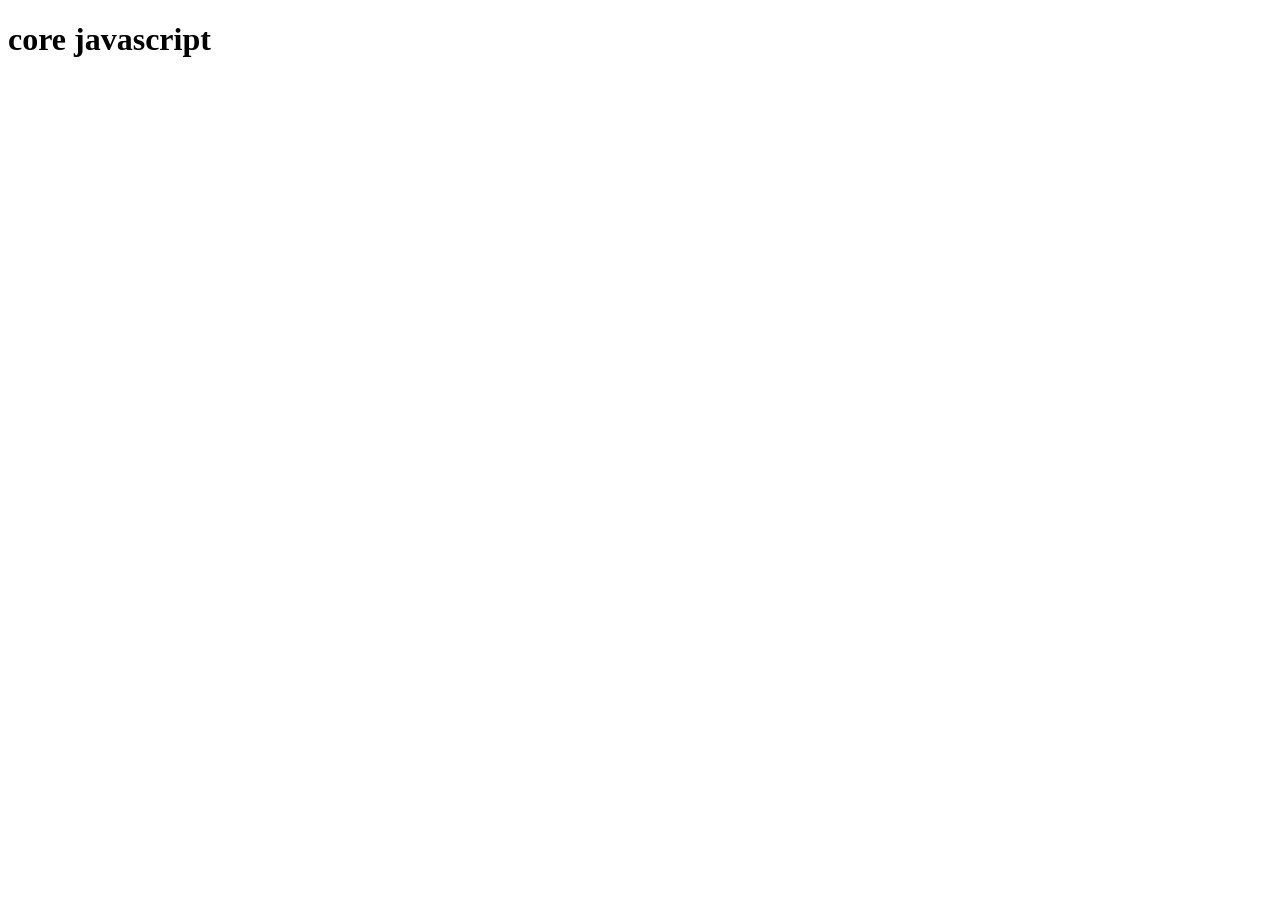
==== client/index.html @ 2656752e "250602: condition까지의 내용" ====
<!DOCTYPE html>
<html lang="ko-KR">
<head>
  <title>자바스크립트 학습</title>
  <meta charset="UTF-8" />
  <meta name="viewport" content="width=device-width, initial-scale=1.0" />
  <link rel="shortcut icon" href="./assets/favicon.svg" type="image/x-icon" />
  <link rel="stylesheet" href="./style.css" />
  <script src="./chapter/core/09-4.condition.js"></script>
</head>
<body>
  
  <h1>
    <span>core</span>
    <span>javascript</span>
  </h1>
</body>
</html>
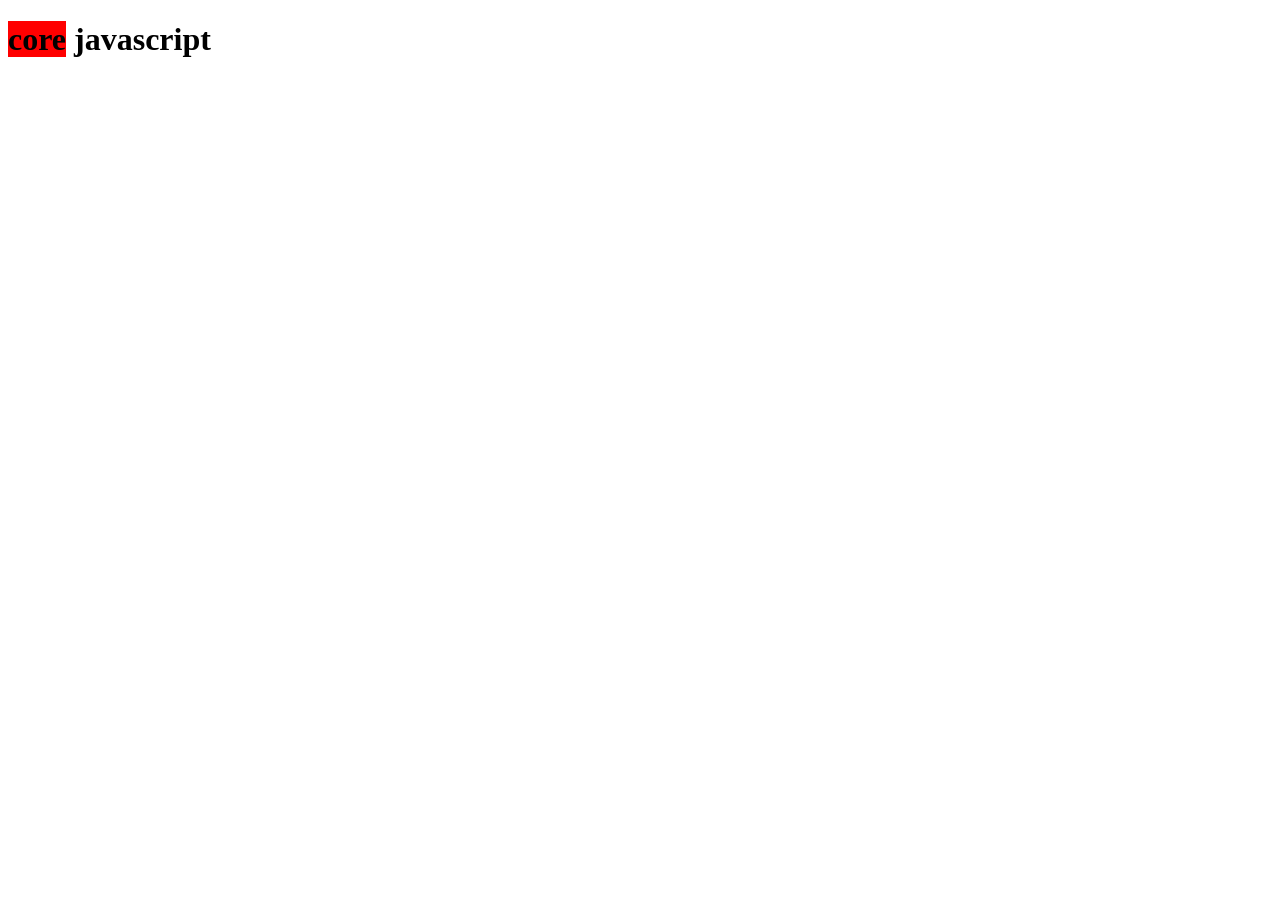
==== commit cf36b46d: "250605: 화살표 함수 기본까지의 내용" ====
--- a/client/index.html
+++ b/client/index.html
@@ -6,13 +6,13 @@
   <meta name="viewport" content="width=device-width, initial-scale=1.0" />
   <link rel="shortcut icon" href="./assets/favicon.svg" type="image/x-icon" />
   <link rel="stylesheet" href="./style.css" />
-  <script src="./chapter/core/09-4.condition.js"></script>
+  <script src="./chapter/core/11-3.function.js" defer></script>
 </head>
 <body>
   
   <h1>
-    <span>core</span>
-    <span>javascript</span>
+    <span class="first">core</span>
+    <span class="second">javascript</span>
   </h1>
 </body>
 </html>
--- a/client/style.css
+++ b/client/style.css
@@ -0,0 +1,7 @@
+
+
+
+
+.first{
+  background-color: red;
+}
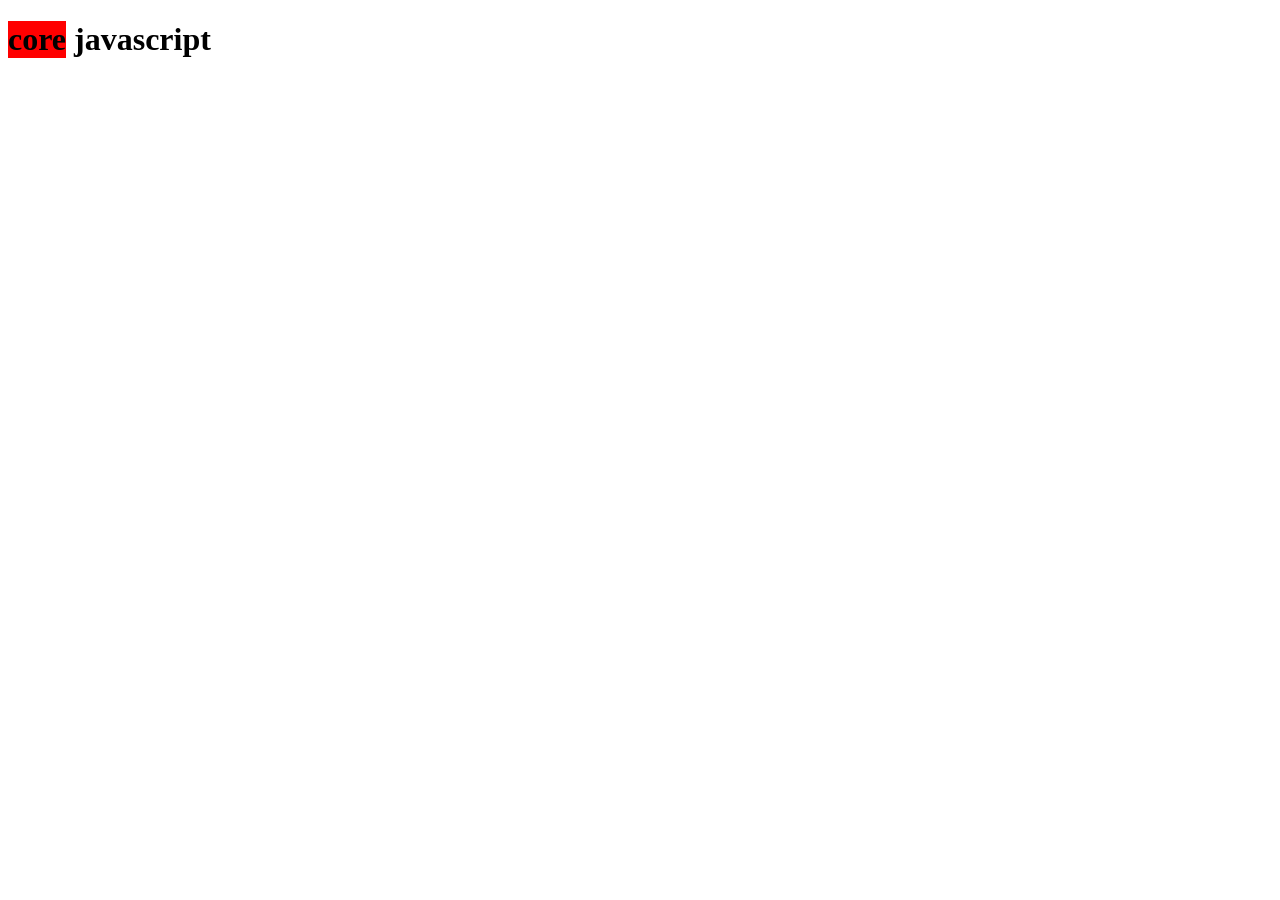
==== commit cc575851: "250612: 코어 완료" ====
--- a/client/index.html
+++ b/client/index.html
@@ -6,7 +6,8 @@
   <meta name="viewport" content="width=device-width, initial-scale=1.0" />
   <link rel="shortcut icon" href="./assets/favicon.svg" type="image/x-icon" />
   <link rel="stylesheet" href="./style.css" />
-  <script src="./chapter/core/11-3.function.js" defer></script>
+  <script src="./chapter/utils/type.js"></script>
+  <script src="./chapter/core/20.tryCatch.js" defer></script>
 </head>
 <body>
   
@@ -14,5 +15,22 @@
     <span class="first">core</span>
     <span class="second">javascript</span>
   </h1>
+
+  <!-- <button type="button" class="btn">click me!</button>
+
+
+      <form class="todo">
+    <label for="txt">TODO:</label>
+    <input type="text" id="txt" class="todoInput" />
+    <button class="todoButton">ADD</button>
+  </form>
+
+
+  <div class="space">
+    <div class="circle"></div>
+  </div> -->
+
+  <ul></ul>
+
 </body>
 </html>
--- a/client/style.css
+++ b/client/style.css
@@ -1,7 +1,37 @@
 
+
+
+span{
+  display: inline-block;
+}
 
 
 
 .first{
   background-color: red;
+}
+
+
+.space{
+  width: 100vw;
+  height: 100vh;
+  position: absolute;
+  left: 0;
+  top: 0;
+  display: flex;
+  justify-content: center;
+  align-items: center;
+
+  div{
+    position: absolute;
+  }
+}
+
+
+
+.circle{
+  width: 30px;
+  height: 30px;
+  border-radius: 50%;
+  background-color: dodgerblue;
 }
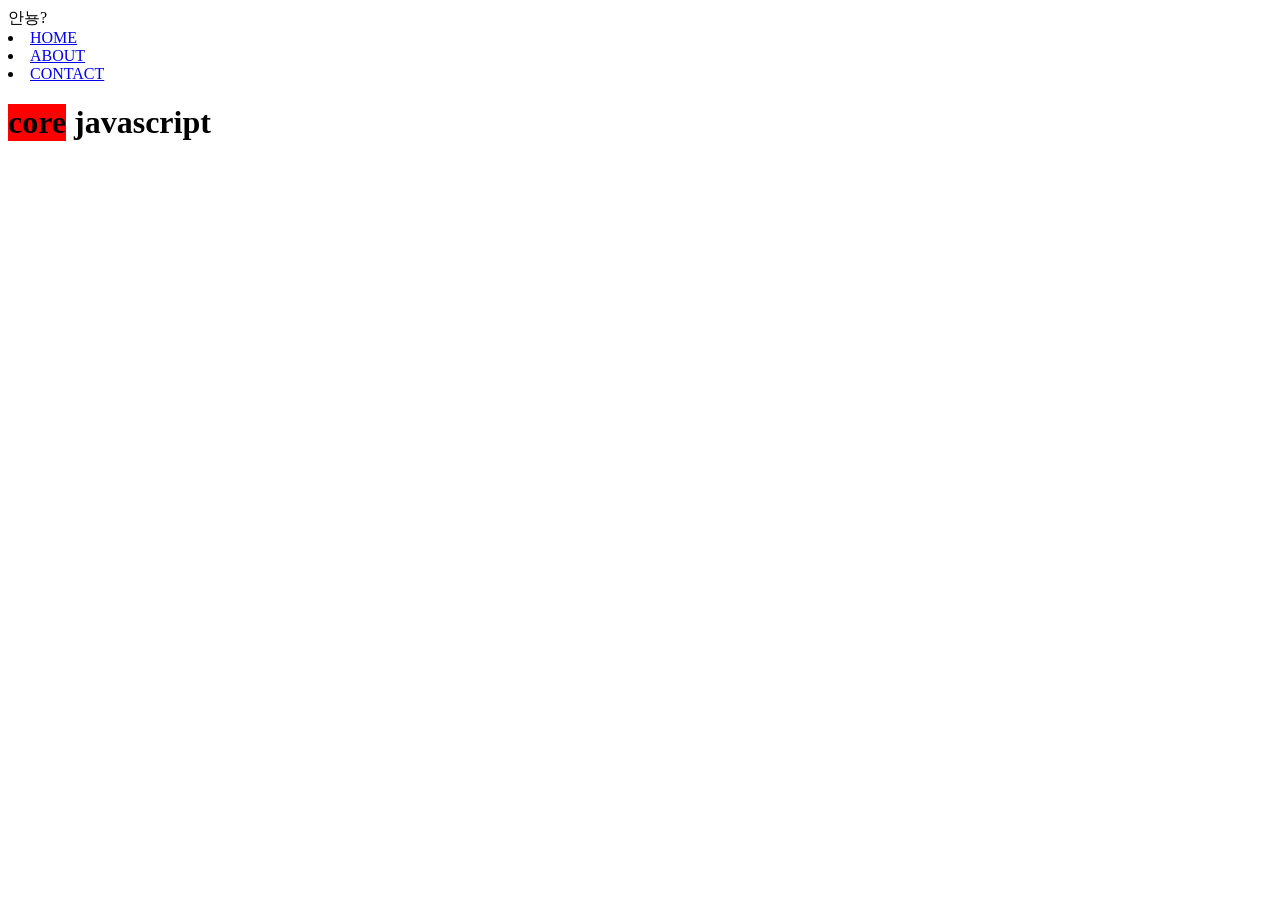
==== commit f4578caf: "250613: attribute까지의 내용" ====
--- a/client/index.html
+++ b/client/index.html
@@ -6,11 +6,25 @@
   <meta name="viewport" content="width=device-width, initial-scale=1.0" />
   <link rel="shortcut icon" href="./assets/favicon.svg" type="image/x-icon" />
   <link rel="stylesheet" href="./style.css" />
+  <script src="https://cdn.jsdelivr.net/npm/gsap@3.13.0/dist/gsap.min.js"></script>
   <script src="./chapter/utils/type.js"></script>
-  <script src="./chapter/core/20.tryCatch.js" defer></script>
+  <script src="./chapter/utils/getNode.js"></script>
+  <script src="./chapter/dom/04.attribute.js" defer></script>
 </head>
 <body>
+
+  <div class="about">안뇽?</div>
   
+  <nav class="navigation">
+    <li><a href="/">HOME</a></li>
+    <li class="about"><a href="/about">ABOUT</a></li>
+    <li data-name="contact"><a href="/contact">CONTACT</a></li>
+  </nav>
+
+
+  <div id="app"></div>
+
+
   <h1>
     <span class="first">core</span>
     <span class="second">javascript</span>
@@ -30,7 +44,11 @@
     <div class="circle"></div>
   </div> -->
 
-  <ul></ul>
+  <ul>
+
+  </ul>
+
+  <video autoplay id="videoElement"></video>
 
 </body>
 </html>
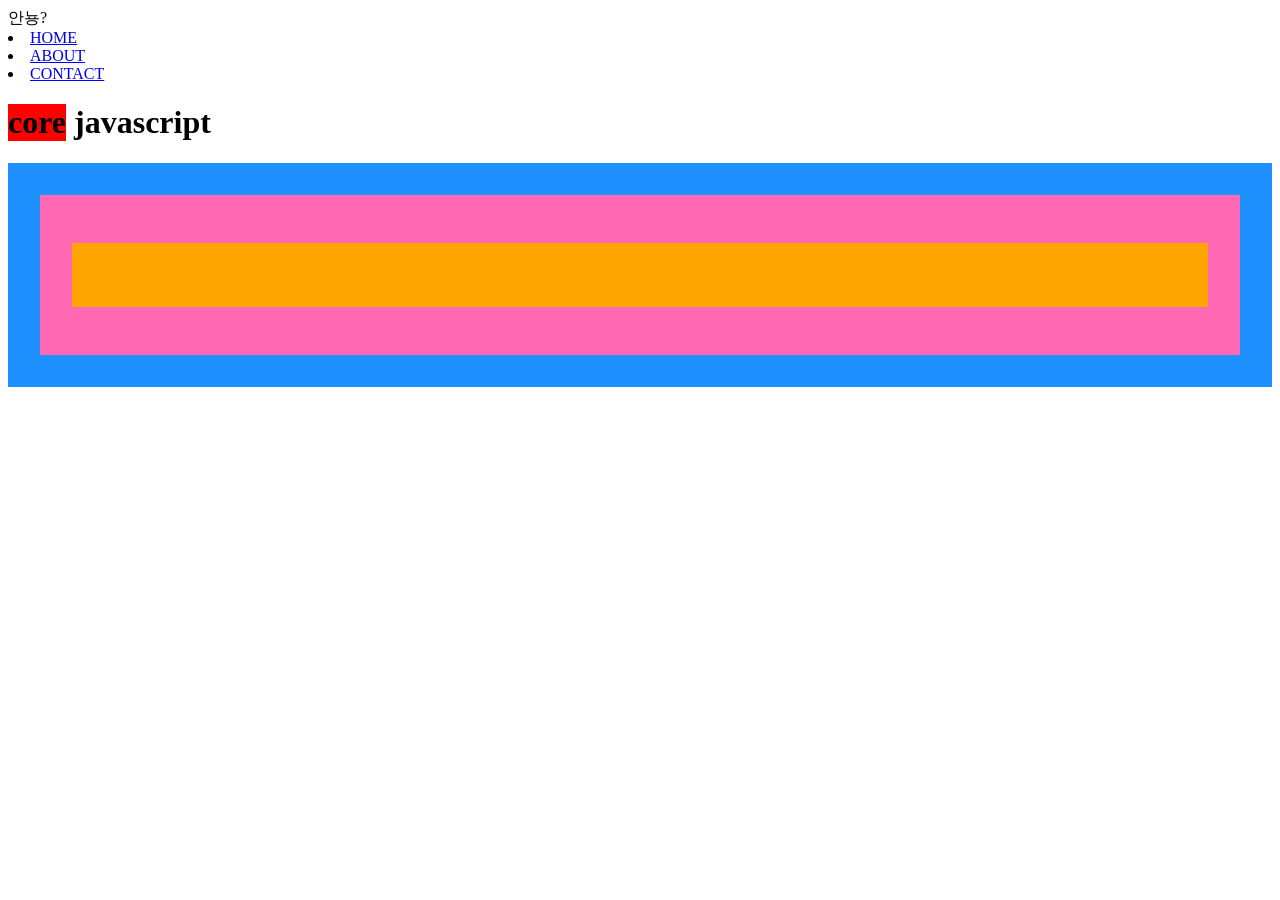
==== commit f65bec5f: "250613: event까지의 내용" ====
--- a/client/index.html
+++ b/client/index.html
@@ -9,7 +9,8 @@
   <script src="https://cdn.jsdelivr.net/npm/gsap@3.13.0/dist/gsap.min.js"></script>
   <script src="./chapter/utils/type.js"></script>
   <script src="./chapter/utils/getNode.js"></script>
-  <script src="./chapter/dom/04.attribute.js" defer></script>
+  <script src="./chapter/utils/insert.js"></script>
+  <script src="./chapter/dom/09.event.js" defer></script>
 </head>
 <body>
 
@@ -30,25 +31,15 @@
     <span class="second">javascript</span>
   </h1>
 
-  <!-- <button type="button" class="btn">click me!</button>
+  <section>
+    <article>
+      <p></p>
+    </article>
+  </section>
 
-
-      <form class="todo">
-    <label for="txt">TODO:</label>
-    <input type="text" id="txt" class="todoInput" />
-    <button class="todoButton">ADD</button>
-  </form>
-
-
-  <div class="space">
-    <div class="circle"></div>
+  <!-- <div class="ground">
+    <div class="ball"><img src="https://en.js.cx/clipart/ball.svg" alt="축구공" /></div>
   </div> -->
-
-  <ul>
-
-  </ul>
-
-  <video autoplay id="videoElement"></video>
 
 </body>
 </html>
--- a/client/style.css
+++ b/client/style.css
@@ -34,4 +34,40 @@
   height: 30px;
   border-radius: 50%;
   background-color: dodgerblue;
+}
+
+
+.ground{
+  width: 400px;
+  height: 300px;
+  border: 5px solid black;
+  position: absolute;
+  left: 50%;
+  top: 50%;
+  translate:-50% -50%;
+  background-color: rgb(24, 110, 24);
+  /* cursor: none; */
+}
+
+
+.ball{
+  display: inline-block;
+  /* transition: all .2s; */
+  pointer-events: none;
+}
+
+
+section{
+  background-color: dodgerblue;
+  padding: 2rem;
+
+  article{
+    background-color: hotpink;
+    padding: 2rem;
+
+    p{
+      background-color: orange;
+      padding: 2rem;
+    }
+  }
 }
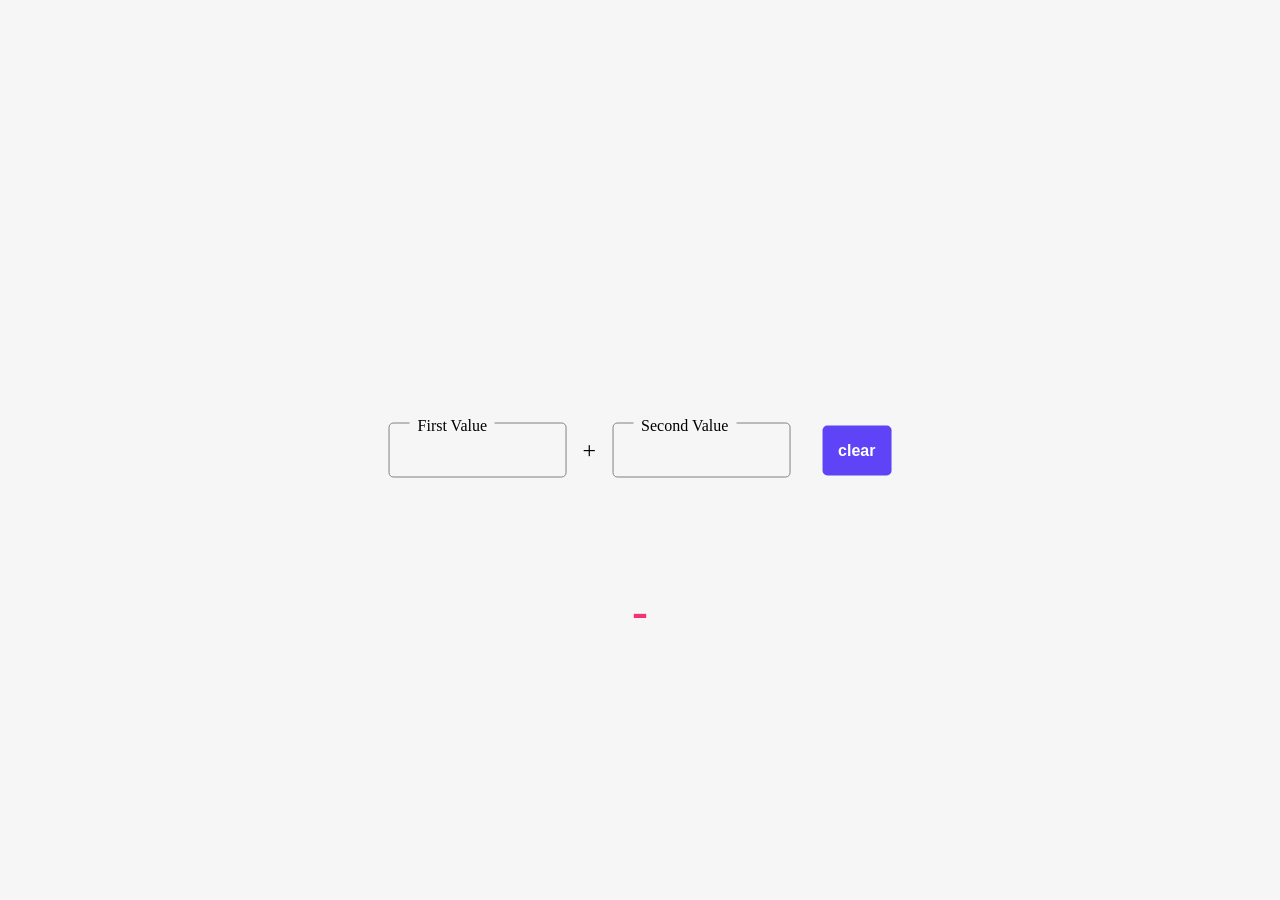
==== commit cb998160: "250617:module까지의 내용" ====
--- a/client/index.html
+++ b/client/index.html
@@ -7,39 +7,32 @@
   <link rel="shortcut icon" href="./assets/favicon.svg" type="image/x-icon" />
   <link rel="stylesheet" href="./style.css" />
   <script src="https://cdn.jsdelivr.net/npm/gsap@3.13.0/dist/gsap.min.js"></script>
-  <script src="./chapter/utils/type.js"></script>
-  <script src="./chapter/utils/getNode.js"></script>
-  <script src="./chapter/utils/insert.js"></script>
-  <script src="./chapter/dom/09.event.js" defer></script>
+
+  <script src="./main.js" type="module"></script>
 </head>
 <body>
 
-  <div class="about">안뇽?</div>
+  <form class="calculator">
+      <div class="first">
+        <label for="firstNumber">First Value</label>
+        <input type="number" name="first" id="firstNumber" required/>
+      </div>
+      
+      <div class="operator"> 
+       +
+      </div>
+      
+      <div class="second">
+        <label for="secondNumber">Second Value</label>
+        <input type="number" name="second" id="secondNumber" required/>
+      </div>
+    
+      <input id="clear" type="submit" value="clear"/>
   
-  <nav class="navigation">
-    <li><a href="/">HOME</a></li>
-    <li class="about"><a href="/about">ABOUT</a></li>
-    <li data-name="contact"><a href="/contact">CONTACT</a></li>
-  </nav>
-
-
-  <div id="app"></div>
-
-
-  <h1>
-    <span class="first">core</span>
-    <span class="second">javascript</span>
-  </h1>
-
-  <section>
-    <article>
-      <p></p>
-    </article>
-  </section>
-
-  <!-- <div class="ground">
-    <div class="ball"><img src="https://en.js.cx/clipart/ball.svg" alt="축구공" /></div>
-  </div> -->
-
+      <div class="result">
+        -
+      </div>
+  
+    </form>
 </body>
 </html>
--- a/client/style.css
+++ b/client/style.css
@@ -1,73 +1,88 @@
+body{
+  background: #f6f6f6;
+}
 
+.calculator{
+  position: absolute;
+  left: 50%;
+  top: 50%;
+  transform: translate(-50%,-50%);
+  display: flex;
+  justify-content: center;
+  align-items: center;
+}
 
+.calculator > div{
+  position: relative;
+}
 
-span{
-  display: inline-block;
+input[type=number]{
+  max-width: 10rem;
+  font-size: 2rem;
+  padding: .5rem;
+  background: transparent;
+  border-radius: 0.3rem;
+  border: 1px solid gray;
+  color:rgb(83, 83, 83);
+  text-align: center;
+}
+
+.operator{
+  font-size: 1.5rem;
+  margin: 0 1rem;
 }
 
 
 
-.first{
-  background-color: red;
+input[type=submit]{
+  padding: 1rem;
+  font-size: 1rem;
+  margin-left:2rem;
+  cursor: pointer;
+  border-radius: 0.3rem;
+  border: none;
+  color: white;
+  font-weight: bold;
+  transition: background .2s;
+  background: #5e44f6;
+}
+
+input[type=submit]:hover,
+input[type=submit]:focus{
+  background: #2c10c9;
 }
 
 
-.space{
-  width: 100vw;
-  height: 100vh;
-  position: absolute;
-  left: 0;
-  top: 0;
-  display: flex;
-  justify-content: center;
-  align-items: center;
-
-  div{
-    position: absolute;
-  }
+.result{
+  font-size: 3rem;
+  font-weight: bold;
+  position: absolute !important;
+  left: 50%;
+  transform: translateX(-50%);
+  bottom: -10rem;
+  color : #f53277;
+  
 }
 
-
-
-.circle{
-  width: 30px;
-  height: 30px;
-  border-radius: 50%;
-  background-color: dodgerblue;
+.calculator label{
+  position: absolute;
+  left: 21px;
+  top: -6px;
+  padding: 0 0.5rem;
+  background: #f6f6f6
 }
 
+@media screen and (max-width:600px) {
+  .calculator{
+    flex-direction:column;
+  }
+  input[type=submit]{
+    width: 100%;
+    margin: 30px 0 0 0;
+  }
+  .operator{
 
-.ground{
-  width: 400px;
-  height: 300px;
-  border: 5px solid black;
-  position: absolute;
-  left: 50%;
-  top: 50%;
-  translate:-50% -50%;
-  background-color: rgb(24, 110, 24);
-  /* cursor: none; */
-}
-
-
-.ball{
-  display: inline-block;
-  /* transition: all .2s; */
-  pointer-events: none;
-}
-
-
-section{
-  background-color: dodgerblue;
-  padding: 2rem;
-
-  article{
-    background-color: hotpink;
-    padding: 2rem;
-
-    p{
-      background-color: orange;
-      padding: 2rem;
-    }
+    margin: 1rem 0;
   }
+  
 }
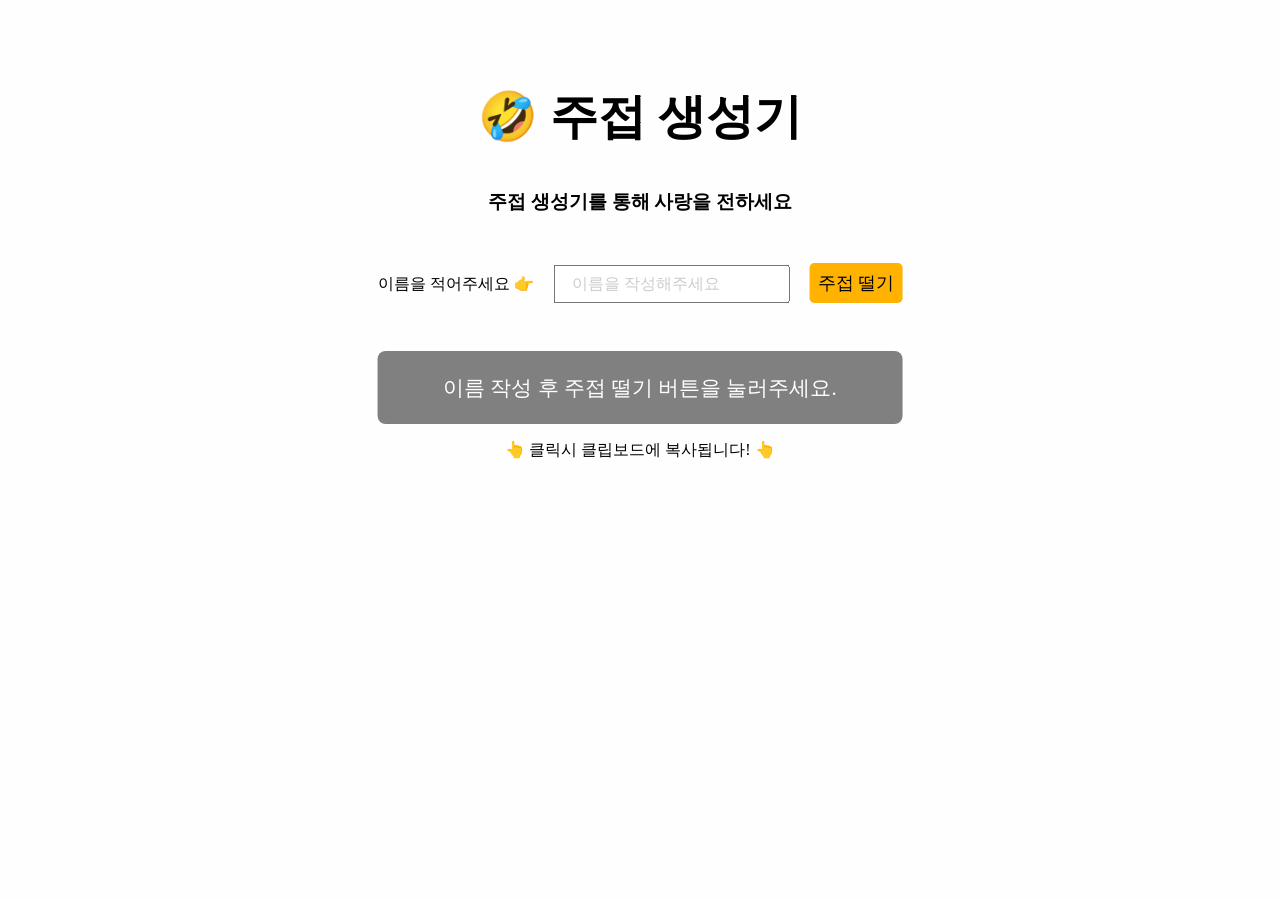
==== commit 37adc896: "250617: 주접생성기" ====
--- a/client/index.html
+++ b/client/index.html
@@ -12,27 +12,24 @@
 </head>
 <body>
 
-  <form class="calculator">
-      <div class="first">
-        <label for="firstNumber">First Value</label>
-        <input type="number" name="first" id="firstNumber" required/>
-      </div>
-      
-      <div class="operator"> 
-       +
-      </div>
-      
-      <div class="second">
-        <label for="secondNumber">Second Value</label>
-        <input type="number" name="second" id="secondNumber" required/>
-      </div>
-    
-      <input id="clear" type="submit" value="clear"/>
+  <div class="alert alert-error">제대로된 이름을 입력해주세요 !</div>
+  <div class="alert alert-success"> 클립보드에 복사 되었습니다 !</div>
   
-      <div class="result">
-        -
-      </div>
-  
+  <div class="container">
+    <h2>🤣 주접 생성기</h2>
+    <h3>주접 생성기를 통해 사랑을 전하세요</h3>
+
+    <form>
+      <label for="nameField">이름을 적어주세요 <span class="icon">👉</span></label>
+      <input type="text" id="nameField" placeholder="이름을 작성해주세요" value="" />
+
+      <input type="submit" value="주접 떨기" id="submit"/>
+
+      <!-- 버튼 태그 레이어 -->
+      <div class="result">이름 작성 후 주접 떨기 버튼을 눌러주세요.</div>
+
+      <span class="notice"> 👆 클릭시 클립보드에 복사됩니다! 👆</span>
     </form>
+  </div>
 </body>
 </html>
--- a/client/style.css
+++ b/client/style.css
@@ -1,88 +1,121 @@
 body{
-  background: #f6f6f6;
+  background: #fefefe;
 }
 
-.calculator{
+.container{
   position: absolute;
   left: 50%;
-  top: 50%;
-  transform: translate(-50%,-50%);
-  display: flex;
-  justify-content: center;
-  align-items: center;
+  transform: translateX(-50%);
+  top: 5vh;
+  text-align: center;
+  min-width: 350px;
 }
 
-.calculator > div{
-  position: relative;
+h2{
+  font-size: 3rem;
 }
 
-input[type=number]{
-  max-width: 10rem;
-  font-size: 2rem;
-  padding: .5rem;
-  background: transparent;
-  border-radius: 0.3rem;
-  border: 1px solid gray;
-  color:rgb(83, 83, 83);
-  text-align: center;
-}
-
-.operator{
-  font-size: 1.5rem;
-  margin: 0 1rem;
+form{
+  position: relative;
 }
 
 
 
-input[type=submit]{
-  padding: 1rem;
+input[type=text]{
   font-size: 1rem;
-  margin-left:2rem;
-  cursor: pointer;
-  border-radius: 0.3rem;
-  border: none;
-  color: white;
-  font-weight: bold;
-  transition: background .2s;
-  background: #5e44f6;
+  padding: .5rem 1rem;
+  margin: 2rem 1rem 3rem 1rem;
 }
 
-input[type=submit]:hover,
-input[type=submit]:focus{
-  background: #2c10c9;
+input[type=text]::placeholder{
+  color:rgb(204, 204, 204)
+}
+
+input[type=submit]{
+  font-size: 1.1rem;
+  padding: .5rem;
+  cursor: pointer;
+  background: hsl(42, 100%, 50%);
+  border: none;
+  border-radius: 0.3rem;
 }
 
 
 .result{
-  font-size: 3rem;
-  font-weight: bold;
-  position: absolute !important;
-  left: 50%;
-  transform: translateX(-50%);
-  bottom: -10rem;
-  color : #f53277;
-  
+  max-width: 90vw;
+  padding: 1.3rem;
+  font-size: 1.3rem;
+  background: gray;
+  color: white;
+  border-radius: .5rem;
+  /* white-space: nowrap; */
+  margin-bottom: 1rem;
+  cursor: pointer;
+  overflow: hidden;
+  transition: background .3s;
+	line-height: 1.5;
 }
 
-.calculator label{
-  position: absolute;
-  left: 21px;
-  top: -6px;
-  padding: 0 0.5rem;
-  background: #f6f6f6
+.result:hover{
+  background: rgb(77, 77, 77);
 }
 
-@media screen and (max-width:600px) {
-  .calculator{
-    flex-direction:column;
-  }
-  input[type=submit]{
-    width: 100%;
-    margin: 30px 0 0 0;
-  }
-  .operator{
 
-    margin: 1rem 0;
+.alert{
+  padding: 2rem;
+  
+  position: fixed;
+  font-weight: bold;
+  color: white;
+  transition: all .3s;
+}
+
+.alert-success{
+  border-radius: 1rem 0 0 1rem;
+  background:rgb(0, 219, 230);
+	color: black;
+  right: 0;
+  top: 0;
+  transform: translateX(100%);
+}
+
+.alert-error{
+  border-radius: 0 1rem 1rem 0;
+  background:rgb(222, 0, 137);
+  left: 0;
+  top: 0;
+  transform: translateX(-100%);
+}
+
+.alert.is-active{
+  transform: translateX(0);
+}
+
+
+
+
+.shake{
+  animation: shake 0.82s cubic-bezier(.36,.07,.19,.97) both;
+  transform: translate3d(0, 0, 0);
+  backface-visibility: hidden;
+  perspective: 1000px;
+}
+
+
+@keyframes shake {
+  10%, 90% {
+    transform: translate3d(-1px, 0, 0);
   }
   
+  20%, 80% {
+    transform: translate3d(2px, 0, 0);
+  }
+
+  30%, 50%, 70% {
+    transform: translate3d(-4px, 0, 0);
+  }
+
+  40%, 60% {
+    transform: translate3d(4px, 0, 0);
+  }
 }
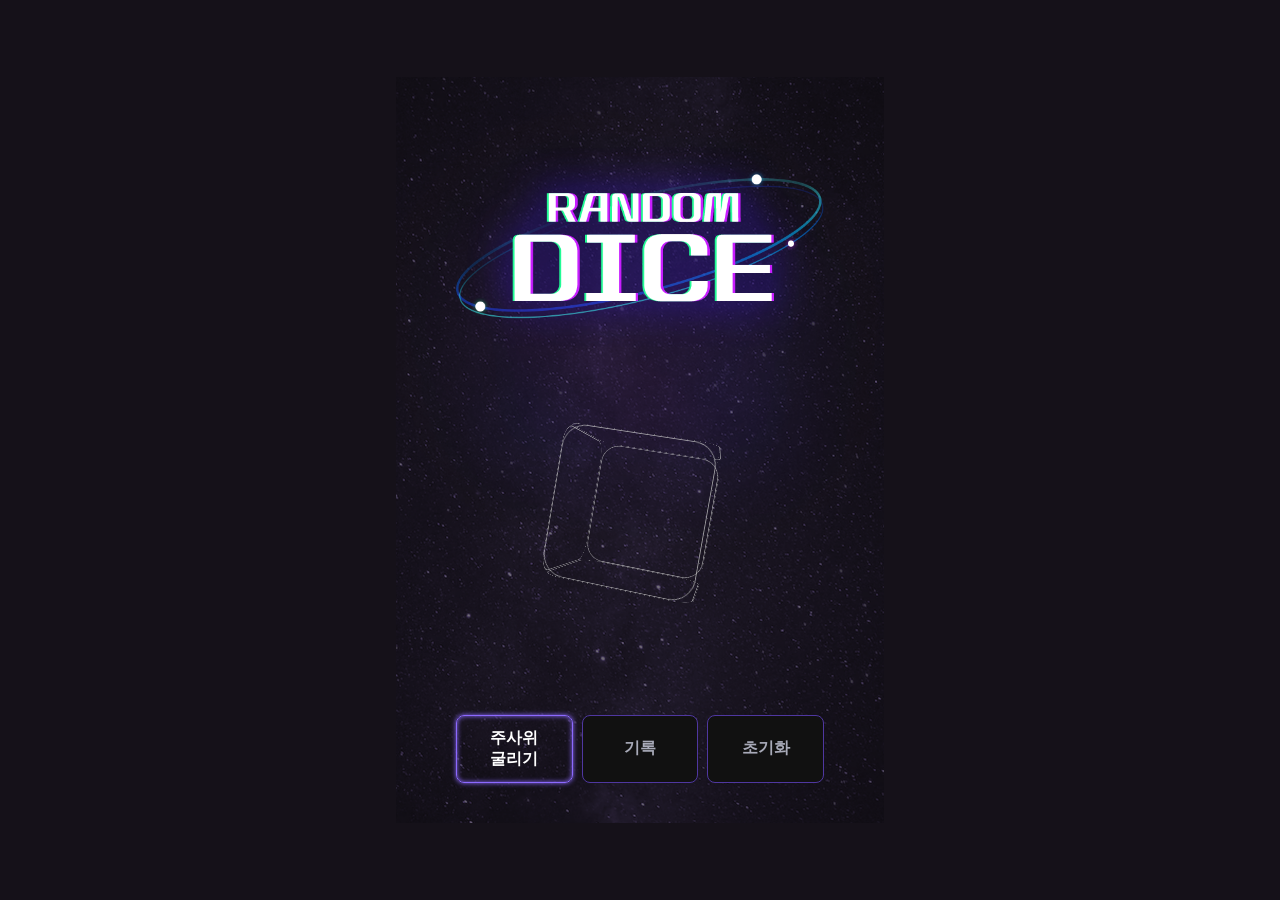
==== commit f5771843: "250617: 랜덤 다이스" ====
--- a/client/index.html
+++ b/client/index.html
@@ -11,25 +11,51 @@
   <script src="./main.js" type="module"></script>
 </head>
 <body>
+  <article id="RecordCouter" class="RecordDice">
+    <h1 class="logo">
+      <img src="./assets/logo.png" alt="레코드 카운터" height="200" />
+      <div class="star right-star"><img src="./assets/star.png" alt="반짝이별" /></div>
+      <div class="star left-star"><img src="./assets/star.png" alt="반짝이별" /></div>
+    </h1>
+    <div class="bg"></div>
+    <div id="diceContainer">
+      <div id="cube">
+        <div class="top"></div>
+        <div class="front"></div>
+        <div class="left"></div>
+        <div class="back"></div>
+        <div class="right"></div>
+        <div class="bottom"></div>
+      </div>
+    </div>
 
-  <div class="alert alert-error">제대로된 이름을 입력해주세요 !</div>
-  <div class="alert alert-success"> 클립보드에 복사 되었습니다 !</div>
-  
-  <div class="container">
-    <h2>🤣 주접 생성기</h2>
-    <h3>주접 생성기를 통해 사랑을 전하세요</h3>
 
-    <form>
-      <label for="nameField">이름을 적어주세요 <span class="icon">👉</span></label>
-      <input type="text" id="nameField" placeholder="이름을 작성해주세요" value="" />
-
-      <input type="submit" value="주접 떨기" id="submit"/>
-
-      <!-- 버튼 태그 레이어 -->
-      <div class="result">이름 작성 후 주접 떨기 버튼을 눌러주세요.</div>
-
-      <span class="notice"> 👆 클릭시 클립보드에 복사됩니다! 👆</span>
-    </form>
-  </div>
+    <div class="buttonGroup">
+      <button type="button">주사위 <br />
+        굴리기</button>
+      <button type="button" disabled>기록</button>
+      <button type="button" disabled>초기화</button>
+    </div>
+    <div class="recordListWrapper" hidden>
+      <table class="recordList">
+        <caption>레코드 리스트</caption>
+        <div class="line"></div>
+        <thead>
+          <tr>
+            <th scope="col">회차</th>
+            <th scope="col">기록</th>
+            <th scope="col">합계</th>
+          </tr>
+        </thead>
+        <tbody>
+        <!-- <tr>
+            <td>0</td>
+            <td>5</td>
+            <td>5</td>
+          </tr> -->
+        </tbody>
+      </table>
+    </div>
+  </article>
 </body>
 </html>
--- a/client/style.css
+++ b/client/style.css
@@ -1,121 +1,329 @@
-body{
-  background: #fefefe;
-}
-
-.container{
+h1{
+  color: white;
+}
+
+
+body {
+  display: flex;
+  justify-content: center;
+  align-items: center;
+  min-height: 100vh;
+  margin: 0;
+  font: 1.3rem/1.5 'Pretendard', sans-serif;
+  background: #151119;
+  
+  background-size: cover;
+}
+
+abbr[title] {
+  cursor: help;
+  text-decoration: none;
+}
+
+hr {
+  border: 0;
+  border-top: 1px solid rgba(0, 0, 0, 0.1);
+}
+
+[hidden] {
+  display: none !important;
+}
+
+
+
+
+.logo{
+  position: relative;
+  z-index: 10;
+}
+.star{
+  position: absolute;
+  
+  transform: scale(1.5);
+}
+
+.right-star{
+  right: 56px;
+  top: 10px;
+}
+
+.right-star img{opacity:0; animation:star 7s infinite}
+.left-star img{opacity:0; animation:star 7s 3s infinite}
+
+.left-star{
+  left: 13px;
+  top: 137px;
+}
+
+
+@keyframes star {
+  0%{
+    opacity: 0;
+  }
+  70%{
+    transform:rotate(0);
+    opacity: 0;
+  }
+  75%{
+    opacity: 1;
+  }
+  80%{
+    transform:rotate(100deg);
+    opacity: 0;
+  }
+  100%{
+    transform:rotate(100deg);
+    opacity: 0;
+  }
+}
+.missionNavigation {
+  display: flex;
+  align-items: flex-end;
+  gap: 8px;
+  border: 10px solid transparent;
+  border-radius: 50%;
+  border-image: linear-gradient(-45deg, #1eadea 40%, #451dbc 60%);
+  border-image-slice: 1;
+  padding: 20px 32px 20px 20px;
+}
+
+.missionNavigation ul {
+  list-style: none;
+  margin: 0;
+  padding-left: 0;
+  transform: translateY(-8px);
+}
+
+.missionNavigation a {
+  display: block;
+  padding: 0.1em 0.4em;
+  text-decoration: none;
+  font-size: 20px;
+  color: #1eadea;
+}
+
+.missionNavigation li:last-of-type a {
+  color: #451dbc;
+}
+
+.bigHeadline {
+  margin: 0;
+  padding: 20px;
+  line-height: 0.8;
+  font-size: 64px;
+  font-weight: 600;
+  font-style: italic;
+  background-image: linear-gradient(-45deg, #1eadea 20%, #451dbc 80%);
+  -webkit-background-clip: text;
+  -moz-background-clip: text;
+  -webkit-text-fill-color: transparent;
+  -moz-text-fill-color: transparent;
+}
+
+.bg{
+  position: absolute;
+  left: 0;
+  top: 0;
+  width: 100%;
+  height: 100%;
+
+  background: url("./assets/background.png")no-repeat center;
+  background-size: cover;
+  animation: scale 30s infinite linear alternate;
+}
+
+@keyframes scale {
+  to{
+    transform:scale(1.5)
+  }
+}
+#RecordCouter {
+  display: flex;
+  flex-flow: column;
+  justify-content: center;
+  position: relative;
+  max-width: 480px;
+  padding: 44px 60px 40px;
+  text-align: center;
+  
+  background-size: cover;
+  transition: all 0.6s ease-in-out;
+  gap: 24px;
+  overflow: hidden;
+}
+
+#RecordCouter *:not(table, caption) {
+  box-sizing: border-box;
+}
+
+.counter {
+  height: 120px;
+  line-height: 1;
+  font-size: 120px;
+}
+
+.buttonGroup {
+  display: flex;
+  justify-content: space-evenly;
+  margin-top: 80px;
+  gap: 1px;
+  
+}
+
+
+
+.buttonGroup button {
+  cursor: pointer;
+  border-radius: 8px;
+  flex: 1 1 calc(100% / 3);
+  position: relative;
+  
+  border: 1px solid #8c69ff;
+  padding: 12px 15px;
+  font-size: 16px;
+  font-weight: 700;
+  background: transparent;
+  color: #fff;
+  box-shadow: inset 0 0 0.3em #8c69ff, 0 0 0.3em #8c69ff;
+  transition: box-shadow 0.3s;
+}
+
+.buttonGroup button:nth-child(2){
+  margin: 0 0.5rem;
+}
+
+
+.buttonGroup button:disabled {
+  cursor: not-allowed;
+  background: #111 !important;
+  color: #a8aab8;
+  outline: none !important;
+  border: 1px solid #4f37a0;
+  box-shadow: none;
+}
+
+.buttonGroup button:hover,
+.buttonGroup button:focus-visible{
+  box-shadow: inset 0 0 0.1em #6987ff, 0 0 0.1em #6987ff;
+  outline:none;
+}
+.recordListWrapper {
+  overflow: auto;
+  display: flex;
+  justify-content: center;
+  align-items: flex-start;
+  max-height: 240px;
+  border-radius: 0.5rem;
+  border: 1px solid rgba(255, 255, 255, 0.421);
+  padding: 0 1rem 1rem ;
+  margin-top: 1.5rem;
+  background:#36506c3d;
+  position: relative;
+}
+
+.recordListWrapper::-webkit-scrollbar {
+  width: 5px;
+  background-color: transparent; /* 또는 트랙에 추가한다 */
+  padding:3px;
+}
+
+/* 썸(thumb) 추가 */
+.recordListWrapper::-webkit-scrollbar-thumb {
+  background: rgba(255, 255, 255, 0.551);
+  border-radius: 3px;
+  
+}
+
+.recordList {
+  width: 100%;
+  margin-top: 12px;
+  border-collapse: collapse;
+  
+  
+}
+
+.recordList thead {
+  position: sticky;
+  top: 0;
+  box-shadow: 0 2px 12px rgba(0, 0, 0, 0.1);
+  backdrop-filter: blur(3px);
+}
+
+.recordList tbody tr:last-child{
+  width: 100%;
+  background: url("./assets/back_light.png") no-repeat center;
+  background-size: contain;
+}
+
+.recordList caption {
+  width: 50%;
+  margin: 0 auto 16px;
+  border-radius: 60px;
+  padding: 0.2em 0.6em;
+  font-size: 20px;
+  font-weight: 700;
+  color: #fff;
+}
+
+.line{
+  width: 90%;
   position: absolute;
   left: 50%;
   transform: translateX(-50%);
-  top: 5vh;
-  text-align: center;
-  min-width: 350px;
-}
-
-h2{
-  font-size: 3rem;
-}
-
-form{
-  position: relative;
-}
-
-
-
-input[type=text]{
-  font-size: 1rem;
-  padding: .5rem 1rem;
-  margin: 2rem 1rem 3rem 1rem;
-}
-
-input[type=text]::placeholder{
-  color:rgb(204, 204, 204)
-}
-
-input[type=submit]{
-  font-size: 1.1rem;
-  padding: .5rem;
-  cursor: pointer;
-  background: hsl(42, 100%, 50%);
-  border: none;
-  border-radius: 0.3rem;
-}
-
-
-.result{
-  max-width: 90vw;
-  padding: 1.3rem;
-  font-size: 1.3rem;
-  background: gray;
-  color: white;
-  border-radius: .5rem;
-  /* white-space: nowrap; */
-  margin-bottom: 1rem;
-  cursor: pointer;
-  overflow: hidden;
-  transition: background .3s;
-	line-height: 1.5;
-}
-
-.result:hover{
-  background: rgb(77, 77, 77);
-}
-
-
-.alert{
-  padding: 2rem;
-  
-  position: fixed;
-  font-weight: bold;
-  color: white;
-  transition: all .3s;
-}
-
-.alert-success{
-  border-radius: 1rem 0 0 1rem;
-  background:rgb(0, 219, 230);
-	color: black;
-  right: 0;
-  top: 0;
-  transform: translateX(100%);
-}
-
-.alert-error{
-  border-radius: 0 1rem 1rem 0;
-  background:rgb(222, 0, 137);
-  left: 0;
-  top: 0;
-  transform: translateX(-100%);
-}
-
-.alert.is-active{
-  transform: translateX(0);
-}
-
-
-
-
-.shake{
-  animation: shake 0.82s cubic-bezier(.36,.07,.19,.97) both;
-  transform: translate3d(0, 0, 0);
-  backface-visibility: hidden;
-  perspective: 1000px;
-}
-
-
-@keyframes shake {
-  10%, 90% {
-    transform: translate3d(-1px, 0, 0);
-  }
-  
-  20%, 80% {
-    transform: translate3d(2px, 0, 0);
-  }
-
-  30%, 50%, 70% {
-    transform: translate3d(-4px, 0, 0);
-  }
-
-  40%, 60% {
-    transform: translate3d(4px, 0, 0);
-  }
-}+  top: 55px;
+  height: 1px;
+  background: linear-gradient(to left, rgba(255, 255, 255, 0), rgb(255, 255, 255), rgba(255, 255, 255, 0));
+}
+
+.recordList th,
+.recordList td {
+  padding: 0.6em 0.3em;
+  color: #fff;
+}
+
+
+
+#diceContainer {
+  margin: 0 auto;
+  width:200px;
+  height:200px;
+  perspective:600px;
+  transform: scale(0.8);
+
+}
+
+#cube {
+  position:relative;
+  transform-style: preserve-3d;
+  width: 100%;
+  height: 100%;
+  transform: translateZ(-100px);
+  
+}
+
+
+#cube div {
+  border:1px solid #ccc;
+  border-radius:30px;
+  width:198px;
+  height:198px;
+  position:absolute;
+  background-image: url(https://1.bp.blogspot.com/-8oHADm0XlWY/UV72I6qYX_I/AAAAAAAAD8U/83sdKrWjjRg/s1600/Dice.png);
+  background-repeat:no-repeat;
+  filter: hue-rotate(33deg);
+  opacity:.75;
+}
+
+.front  { transform: rotateY(   0deg ) translateZ( 100px ); background-position: -12px -12px; }
+.back   { transform: rotateX( 180deg ) translateZ( 100px ); background-position: -463px -239px; }
+.right  { transform: rotateY(  90deg ) translateZ( 100px ); background-position: -236px -12px; }
+.left   { transform: rotateY( -90deg ) translateZ( 100px ); background-position: -241px -235px; }
+.top    { transform: rotateX(  90deg ) translateZ( 100px ); background-position: -459px -12px; }
+.bottom { transform: rotateX( -90deg ) translateZ( 100px ); background-position: -12px -235px; }
+
+#cube.show1 { transform: translateZ( -100px ) rotateY(    0deg ); }
+#cube.show2 { transform: translateZ( -100px ) rotateX( -180deg ); }
+#cube.show3 { transform: translateZ( -100px ) rotateY(  -90deg ); }
+#cube.show4 { transform: translateZ( -100px ) rotateY(   90deg ); }
+#cube.show5 { transform: translateZ( -100px ) rotateX(  -90deg ); }
+#cube.show6 { transform: translateZ( -100px ) rotateX(   90deg ); }
